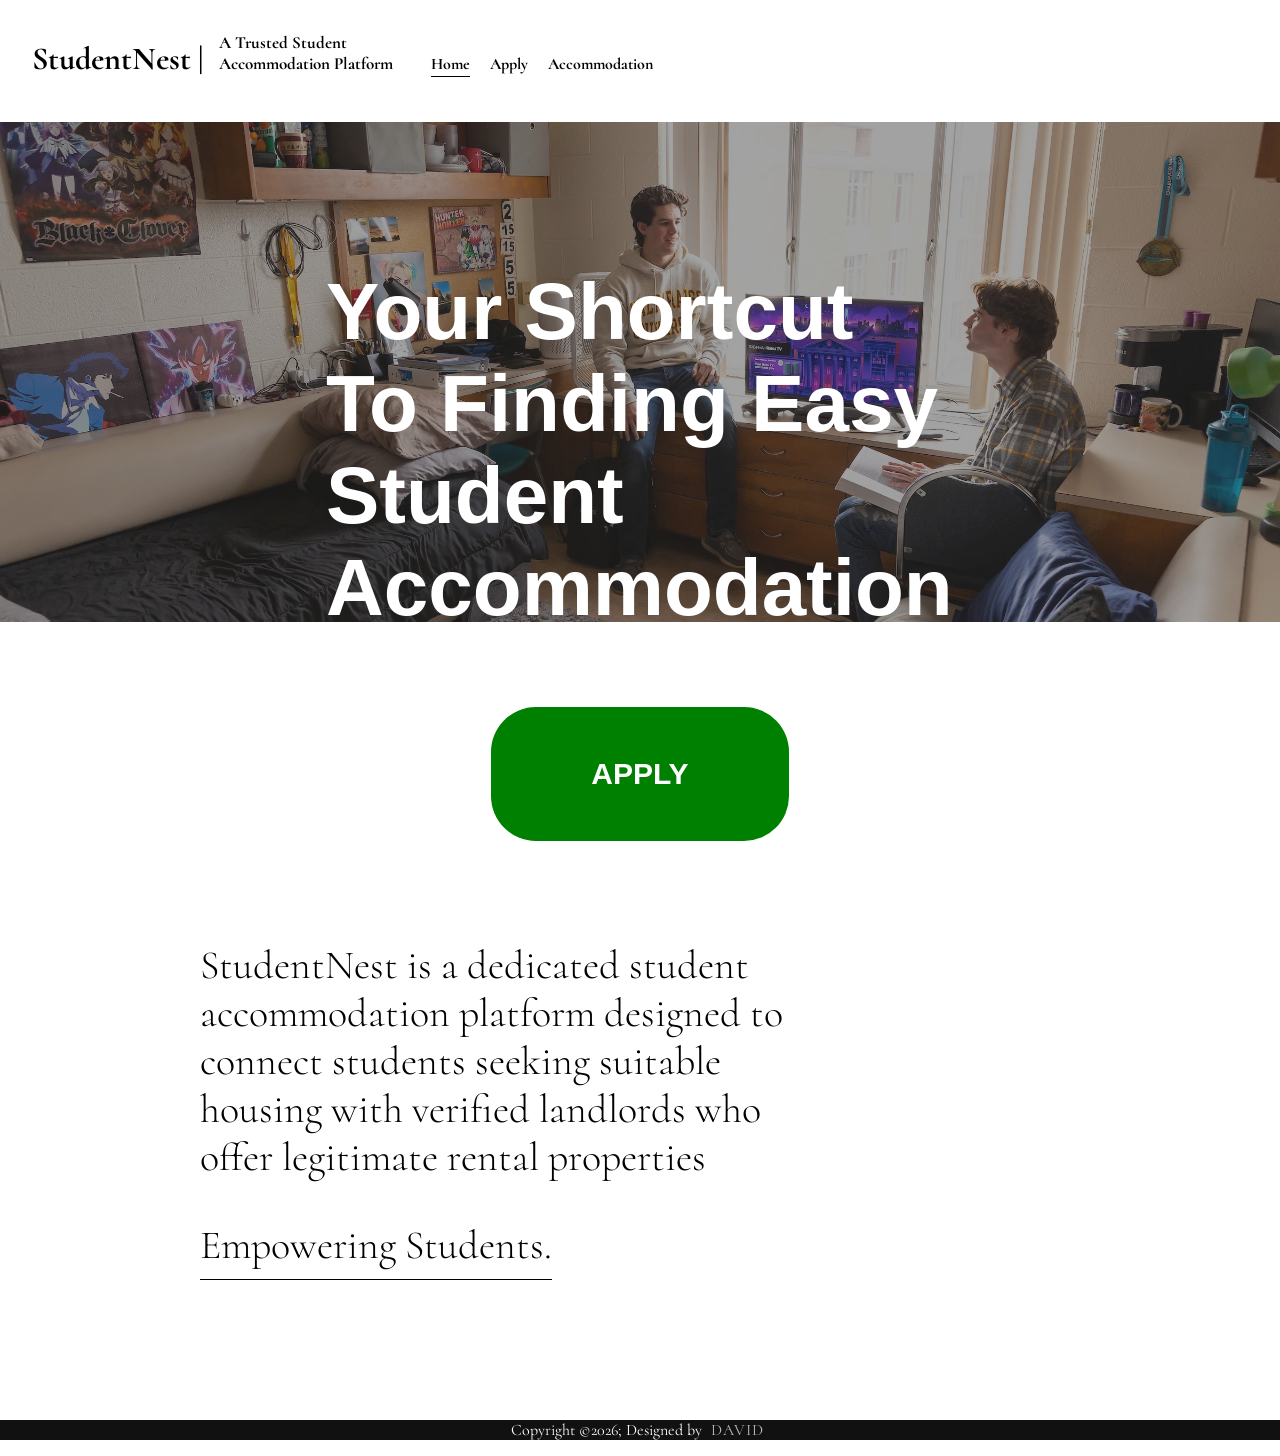
==== index.html @ 360ef2bd "Add files via upload" ====
<!DOCTYPE html>
<html lang="en">
<head>
    <meta charset="UTF-8">
    <meta name="viewport" content="width=device-width, initial-scale=1.0">
    <link rel="preconnect" href="https://fonts.googleapis.com">
<link rel="preconnect" href="https://fonts.gstatic.com" crossorigin>
<link href="https://fonts.googleapis.com/css2?family=Cormorant:wght@300&display=swap" rel="stylesheet">
    <link rel="stylesheet" href="index.css">
    <title>StudentNest</title>
</head>
<body>
    <header class="navbar">
        <h1>StudentNest |</h1>
        <h1 class="slogan">A Trusted Student Accommodation Platform</h1>
        <nav class="Links">
            <ul >
                <li><a class="active" href="index.html">Home</a></li>
                <li><a href="apply.html">Apply</a></li>
                <li><a href="Accommodation.html">Accommodation</a></li>
            </ul>
        </nav>
    </header>
   <div class="box">
    
    <img src="20220304-JLH-Students-at-Residence-Hall-105.jpg" alt="background">
    <h1>Your Shortcut To Finding Easy Student Accommodation</h1>
</div>
    <div class = "button">
    <a href="apply.html" class="button-link">APPLY</a>
    </div>
<section class="about">
<h3>
    StudentNest is a dedicated student accommodation platform designed to connect students seeking suitable housing with verified landlords who offer legitimate rental properties
</h3>
<h3 class="cta">
    Empowering Students.
</h3>

</section>
<section class="foot">
<footer>
    <div class="footerNav">
        <p>Copyright &copy;2026; Designed by <span class="designer">David</span></p>
    </div>
</footer>
</section>
</body>
</html>
---- index.css ----
body {
    font-family: Cormorant,serif;
    padding: 0;
    margin: 0;
}
h1{
    display: inline-block;
    font-weight: bold;
    margin: 0 12px 0 0;

}
h1.slogan{
    display: inline-block;
    font-weight: bold;
    margin: 0 0 0 0;
    font-size: 17px;
    width: 200px;
    
}
.Links{
    display: inline-block;
}
.Links li{
    display: inline-block;
}
.Links a{
color: black;
margin: 0 8px;
text-decoration: none;
font-weight: bold;
}
.navbar{
    margin: 32px;
}
.Links ul{
    padding: 0;
}
a.active{
    border-bottom: 1px solid black;
    padding-bottom: 2px;
}
.Gallery{
    padding: 16px;
}
.card{
    width: 49.75%;
    display: inline-block;
    box-sizing: border-box;
    padding: 16px;
}
.card img{
    width: 100%;
    height: 500px;
    object-fit: cover;
}
.card h2{
    font-weight: 300;
    margin: 8px 0 16px 0;
}
.about{
    width: 40%;
    margin: 100px 0 100px 200px;
    min-width: 600px;
}
.about h3{
    font-weight: 300;
    font-size: 40px;
    
}

.cta{
    border-bottom: 1px solid black;
    display: inline-block;
    padding-bottom: 10px;
    margin-top: 0;
    
}
.card img:hover{
    opacity: 0.8;
}
.box p{margin: 0;
    font-size: 75px;}
.box{
    width: 100%;
    display: inline-block;
    box-sizing: border-box;
    padding: 0px;    
}
.box h1,.box h2{
    position: absolute;
    top: 50%;
    left: 50%;
    transform: translate(-50%, -50%);
    color: #fff;
    font-size: 80px;
    font-family: "Open Sans", sans-serif;
    font-weight: bold;

}
.box img{
     width: 100vw;
    height: 500px;
    object-fit: cover;
    object-position: center;
    opacity: 0.9;
    filter: brightness(60%);
    
}
.button, .button2{
    text-align: center;
}
.button-link {
    display: inline-block;
    padding: 50px 100px;
    background-color: green;
    color: white;
    text-decoration: none;
    border-radius: 45px;
    text-align: center;
    margin-top: 80px;
    font-family: "Open Sans", sans-serif;
    font-size: 30px;
    font-weight: bold;
}
.button-link:hover {
    background-color: #0056b3;
}
.button-link2{
    display: inline-block;
    padding: 10px 20px;
    background-color: green;
    color: white;
    text-decoration: none;
    border-radius: 5px;
    text-align: center;
    margin-top: 15px;
    font-family: "Open Sans", sans-serif;
    font-size: 10px;
    font-weight: bold;
}
table{
    width: 400px;
}
th{
    text-align: center;
    background-color: #ddd;
}
table,th,td{
    border: 1px solid black;
    border-collapse: collapse;
}
th,td{
    padding: 10px;
    text-align: center;
}
footer{
    background-color: #111;
    padding-bottom: 0px;
}
.foot{
    width: 100%;
    padding-bottom: 0px;
    text-align: center;
    
}
.footerNav p{
    color: white;
}
.designer{
    opacity: 0.7;
    text-transform: uppercase;
    letter-spacing: 1px;
    font-weight: 400;
    margin: 0px 5px;
}
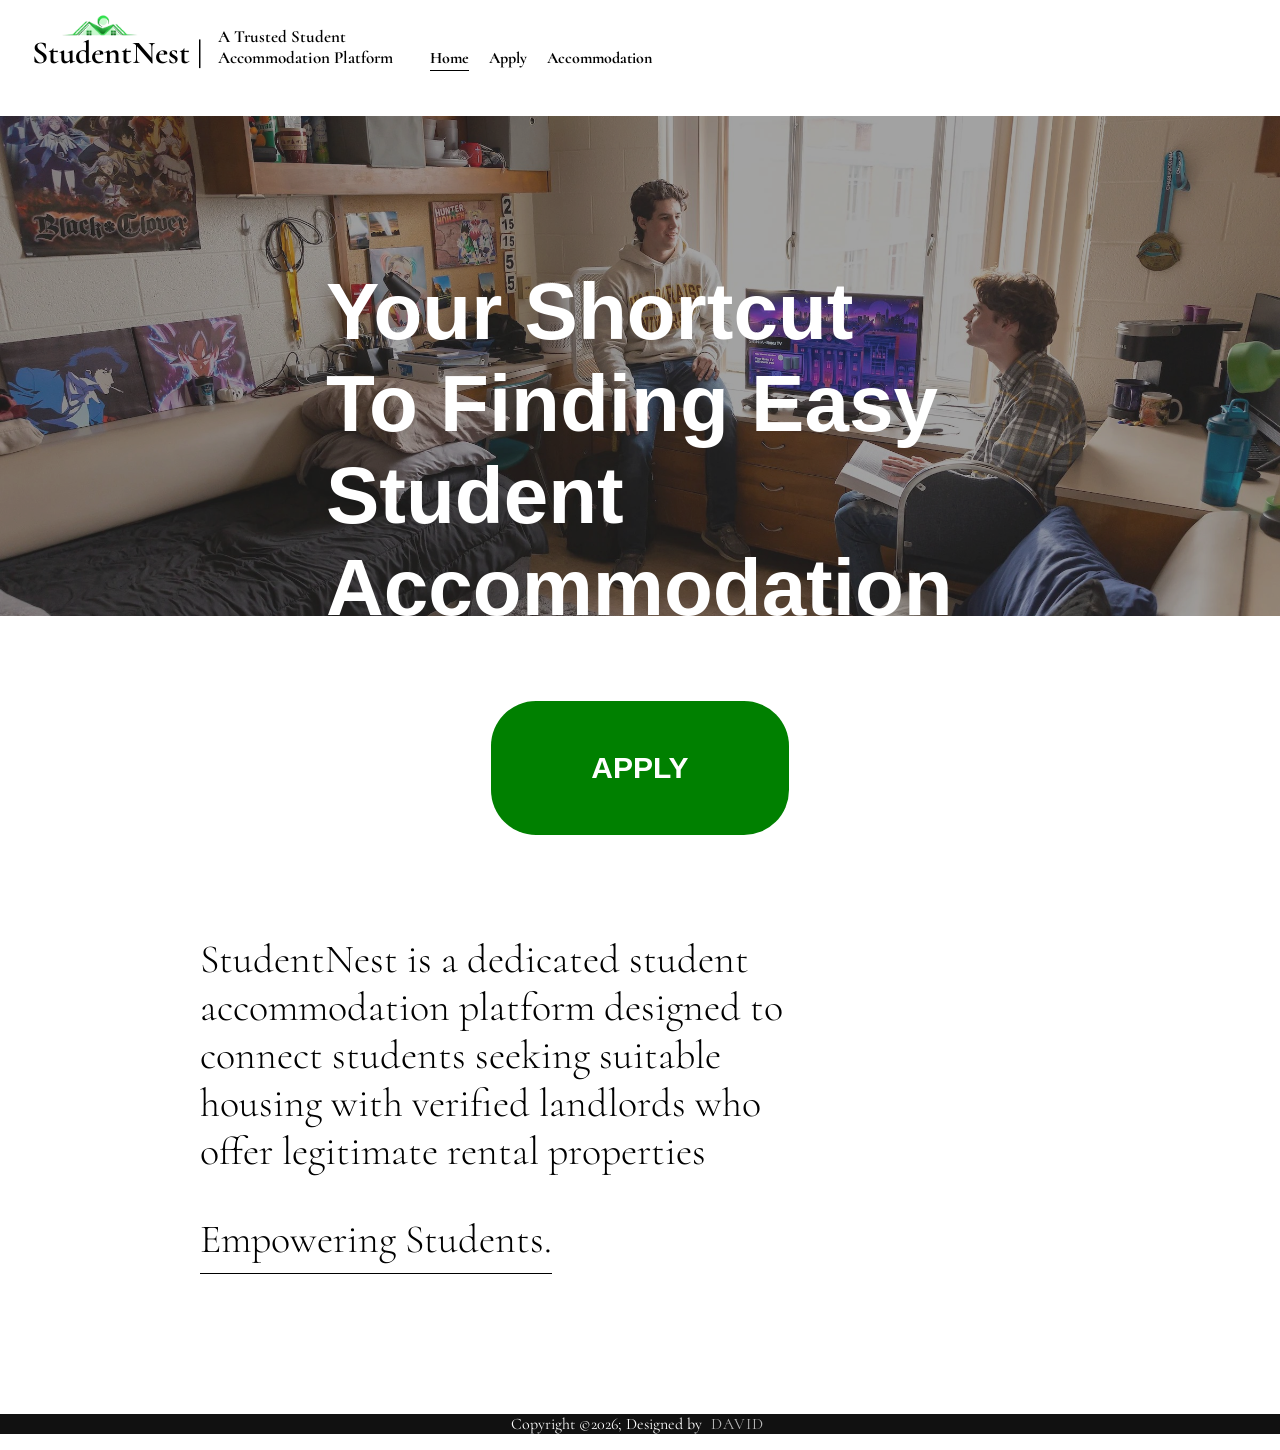
==== commit 951d1ea4: "Add files via upload" ====
--- a/index.html
+++ b/index.html
@@ -10,9 +10,12 @@
     <title>StudentNest</title>
 </head>
 <body>
-    <header class="navbar">
-        <h1>StudentNest |</h1>
+    <header class="navbarHome">
+    <div class="logo">
+        <img src="logopng.png" alt="Full logo"></div>
+        <h1>StudentNest |</h1> 
         <h1 class="slogan">A Trusted Student Accommodation Platform</h1>
+    
         <nav class="Links">
             <ul >
                 <li><a class="active" href="index.html">Home</a></li>
--- a/index.css
+++ b/index.css
@@ -2,17 +2,36 @@
     font-family: Cormorant,serif;
     padding: 0;
     margin: 0;
-}
+    
+}
+
 h1{
     display: inline-block;
-    font-weight: bold;
-    margin: 0 12px 0 0;
-
+    font-weight: 650;
+    margin: 0 12px 0 0 ;
+
+}
+.logo{
+    display:flex;
+    flex-direction: column;
+    align-items: flex-start;
+}
+
+.logo img{
+    max-width: 100%;
+    height: auto;
+    margin: 0 ;
+    padding: 0 ;
+    width: 100px;
+    transform: translate(20px, 13px);
+    display: inline-block;
+    
+    
 }
 h1.slogan{
     display: inline-block;
-    font-weight: bold;
-    margin: 0 0 0 0;
+    font-weight: 650;
+    margin: 0 ;
     font-size: 17px;
     width: 200px;
     
@@ -31,6 +50,11 @@
 }
 .navbar{
     margin: 32px;
+    background-color: white;
+}
+.navbarHome{
+    margin:0 32px 32px 32px;
+    background-color: white;
 }
 .Links ul{
     padding: 0;
@@ -106,6 +130,7 @@
     filter: brightness(60%);
     
 }
+
 .button, .button2{
     text-align: center;
 }
@@ -123,7 +148,7 @@
     font-weight: bold;
 }
 .button-link:hover {
-    background-color: #0056b3;
+    background-color: #57ce08ef;
 }
 .button-link2{
     display: inline-block;
@@ -140,18 +165,29 @@
 }
 table{
     width: 400px;
+    text-align: center;
+}
+.tables{
+   display: flex;
+   justify-content: center;
+   align-items: center;
+   height: 100vh;
+   margin: -170px auto 0 auto;
 }
 th{
     text-align: center;
     background-color: #ddd;
+
 }
 table,th,td{
     border: 1px solid black;
     border-collapse: collapse;
+    
 }
 th,td{
     padding: 10px;
     text-align: center;
+    font-size: 18px;
 }
 footer{
     background-color: #111;
@@ -172,4 +208,67 @@
     letter-spacing: 1px;
     font-weight: 400;
     margin: 0px 5px;
-}+}
+h2.details{
+    justify-content: center;
+    text-align: center;
+    font-size: 40px;
+}
+.inputs{
+    justify-content: center;
+    align-items: center;
+    text-align: center;
+}
+.cpa{
+    margin-top: 50px;
+    text-align: center;
+    font-weight: 750;
+}
+label{
+    font-size: 25px;
+    font-weight: 590;
+    word-spacing: 5px;
+    margin-right: 5px;
+}
+label.notif{
+    font-size: 20px;
+    font-family: 'Gill Sans', 'Gill Sans MT', Calibri, 'Trebuchet MS', sans-serif;
+    font-weight: 300;
+}
+
+input{
+    outline: none;
+    border-radius: 10px;
+    border: 2px solid rgba(128, 128, 128, 0.588) ;
+    height: 35px;
+}
+
+
+input::placeholder{
+    font-size: 16px;
+    
+}
+input:focus,
+input:valid{
+    
+    border: 2.1px solid #66ff00;
+    
+}
+input:focus::placeholder{
+    color: #66ff00;   
+}
+.Avail{
+    display: flex;
+    gap: 15px;
+    justify-content: center;
+}
+.Avail h2{
+    text-align: center;
+    color: black;
+    font-size: 50px;
+    font-family:"Open Sans", sans-serif;
+    font-weight: bold;
+}
+h2.availAcom{
+    color: green;
+}
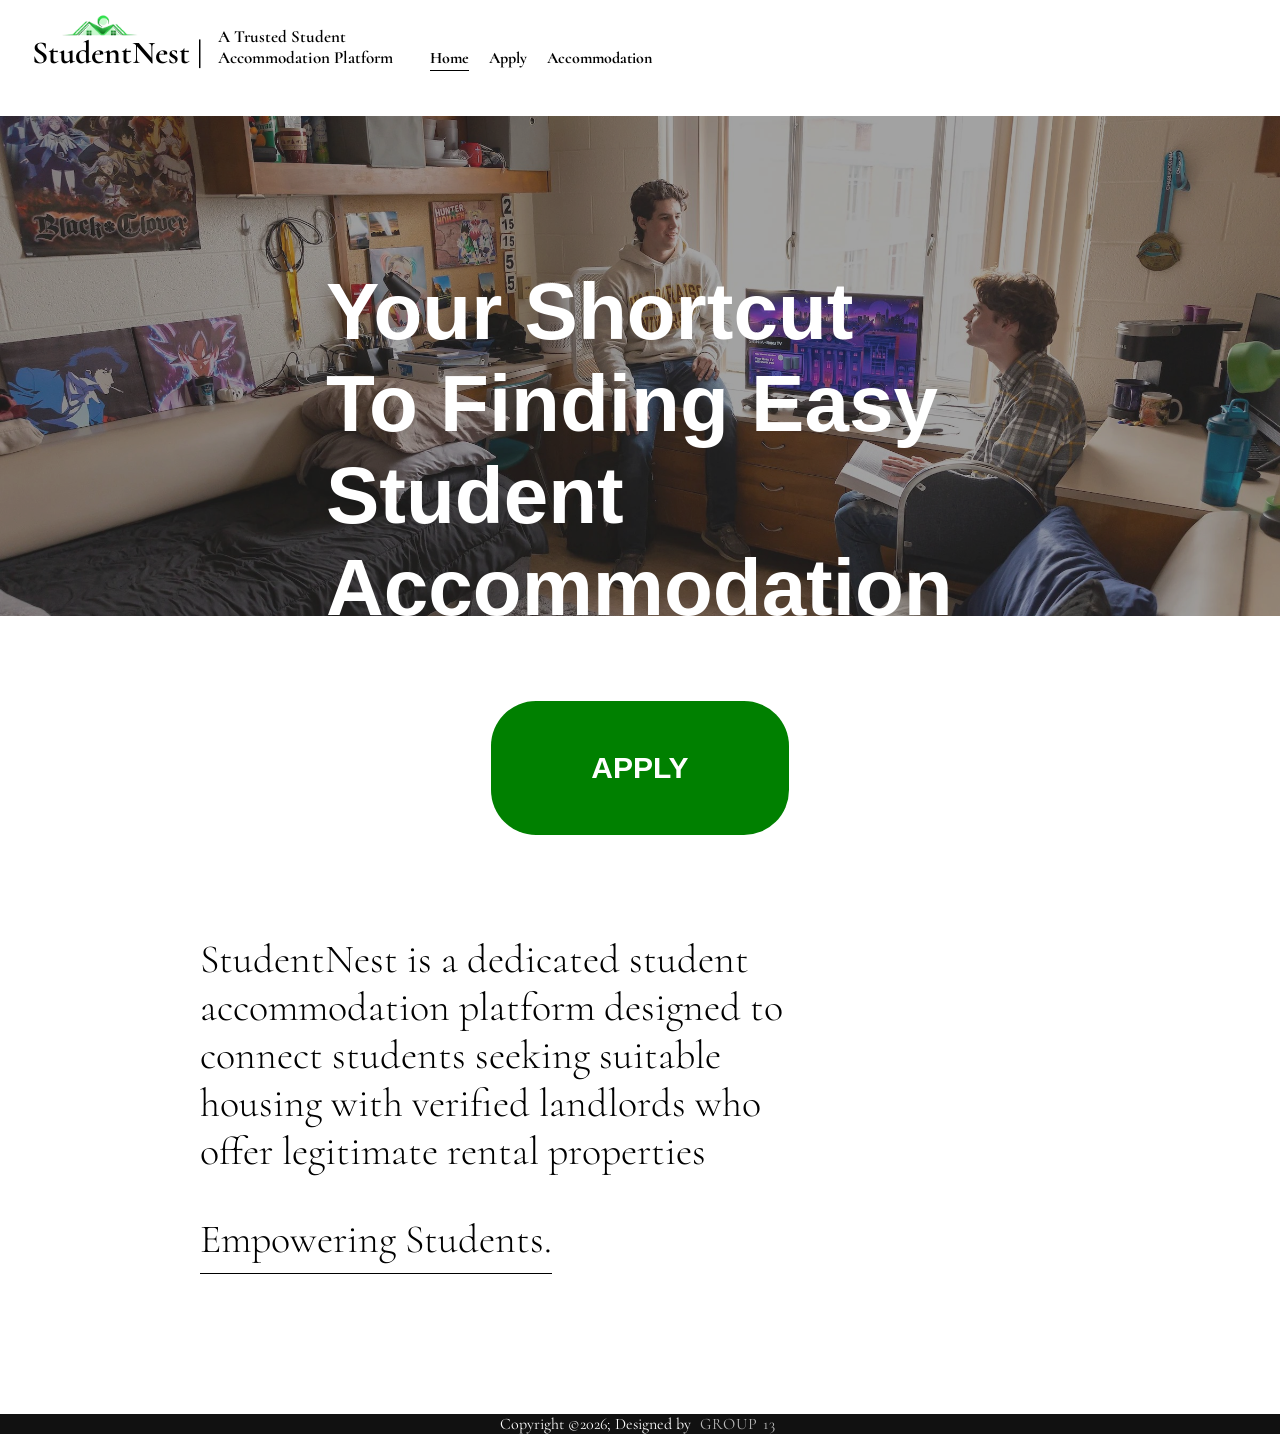
==== commit 538f384e: "Add files via upload" ====
--- a/index.html
+++ b/index.html
@@ -44,7 +44,7 @@
 <section class="foot">
 <footer>
     <div class="footerNav">
-        <p>Copyright &copy;2026; Designed by <span class="designer">David</span></p>
+        <p>Copyright &copy;2026; Designed by <span class="designer">Group 13</span></p>
     </div>
 </footer>
 </section>
